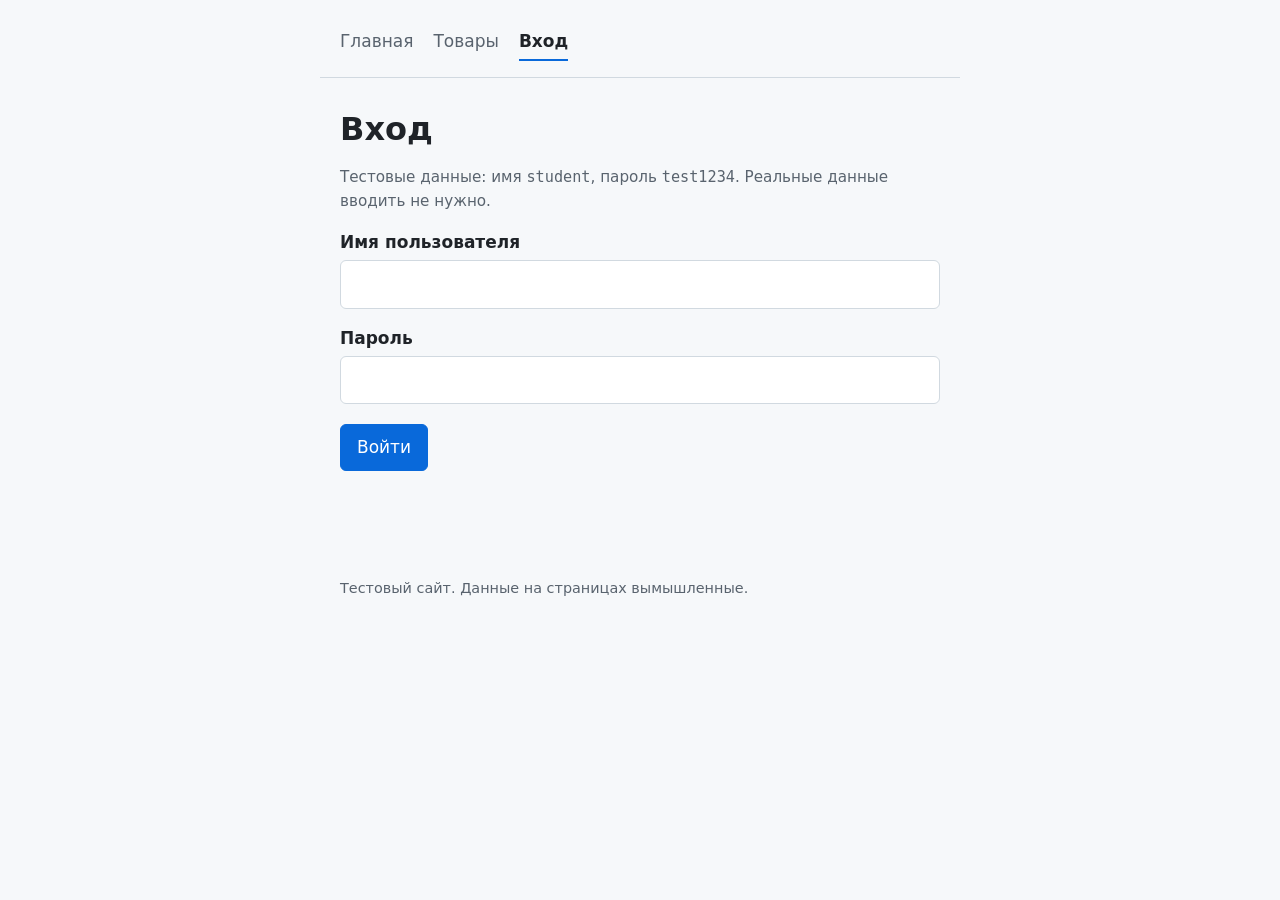
==== login.html @ 16c75989 "Первый коммит" ====
<!DOCTYPE html>
<html lang="ru">
<head>
  <meta charset="UTF-8">
  <meta name="viewport" content="width=device-width, initial-scale=1">
  <title>Вход — тестовый сайт</title>
  <link rel="stylesheet" href="style.css">
</head>
<body>
  <header>
    <nav>
      <a href="index.html">Главная</a>
      <a href="products.html">Товары</a>
      <a href="login.html" aria-current="page">Вход</a>
    </nav>
  </header>
  <main>
    <h1>Вход</h1>
    <p class="hint">Тестовые данные: имя <code>student</code>, пароль <code>test1234</code>. Реальные данные вводить не нужно.</p>
    <form id="login-form" novalidate>
      <label for="user-name">Имя пользователя</label>
      <input id="user-name" name="user-name" type="text" autocomplete="off">
      <label for="password">Пароль</label>
      <input id="password" name="password" type="password" autocomplete="off">
      <button type="submit" id="login-button">Войти</button>
    </form>
    <p id="message" role="status" data-test="result"></p>
  </main>
  <footer>Тестовый сайт. Данные на страницах вымышленные.</footer>
  <script>
    document.getElementById("login-form").addEventListener("submit", function (e) {
      e.preventDefault();
      var name = document.getElementById("user-name").value.trim();
      var pass = document.getElementById("password").value;
      var msg = document.getElementById("message");
      if (name === "" || pass === "") {
        msg.className = "error";
        msg.textContent = "Заполните имя пользователя и пароль";
      } else if (name === "student" && pass === "test1234") {
        msg.className = "ok";
        msg.textContent = "Вход выполнен";
      } else {
        msg.className = "error";
        msg.textContent = "Неверное имя пользователя или пароль";
      }
    });
  </script>
</body>
</html>
---- style.css ----
:root {
  --bg: #f6f8fa;
  --surface: #ffffff;
  --text: #1f2328;
  --muted: #59636e;
  --line: #d1d9e0;
  --accent: #0969da;
  --ok: #1a7f37;
  --err: #cf222e;
  color-scheme: light;
}
@media (prefers-color-scheme: dark) {
  :root {
    --bg: #0d1117;
    --surface: #151b23;
    --text: #e6edf3;
    --muted: #9198a1;
    --line: #3d444d;
    --accent: #4493f8;
    --ok: #3fb950;
    --err: #f85149;
    color-scheme: dark;
  }
}
* { box-sizing: border-box; }
body {
  margin: 0;
  background: var(--bg);
  color: var(--text);
  font: 17px/1.6 "Segoe UI", system-ui, -apple-system, sans-serif;
}
header, main, footer { max-width: 40rem; margin: 0 auto; padding: 0 1.25rem; }
header { padding-top: 1.5rem; padding-bottom: 1rem; border-bottom: 1px solid var(--line); }
nav { display: flex; gap: 1.25rem; flex-wrap: wrap; }
nav a { color: var(--muted); text-decoration: none; padding: .25rem 0; }
nav a:hover { color: var(--text); }
nav a[aria-current="page"] { color: var(--text); font-weight: 600; border-bottom: 2px solid var(--accent); }
main { padding-top: 2rem; padding-bottom: 3rem; }
h1 { font-size: 2rem; line-height: 1.2; margin: 0 0 1rem; }
p { margin: 0 0 1rem; }
a { color: var(--accent); }
ul.plain { list-style: none; padding: 0; margin: 1.5rem 0 0; border-top: 1px solid var(--line); }
ul.plain li { display: flex; justify-content: space-between; align-items: center; gap: 1rem;
  padding: .85rem 0; border-bottom: 1px solid var(--line); }
.price { color: var(--muted); }
label { display: block; margin: 1rem 0 .25rem; font-weight: 600; }
input {
  width: 100%; padding: .6rem .75rem; font: inherit; color: var(--text);
  background: var(--surface); border: 1px solid var(--line); border-radius: 6px;
}
button {
  font: inherit; cursor: pointer; padding: .55rem 1rem; border-radius: 6px;
  border: 1px solid var(--accent); background: var(--accent); color: #fff;
}
button.secondary { background: transparent; color: var(--accent); }
form button { margin-top: 1.25rem; }
:focus-visible { outline: 3px solid var(--accent); outline-offset: 2px; }
.hint { color: var(--muted); font-size: .95rem; }
#message { margin-top: 1rem; min-height: 1.6rem; font-weight: 600; }
#message.ok { color: var(--ok); }
#message.error { color: var(--err); }
footer { padding-bottom: 2rem; color: var(--muted); font-size: .9rem; }
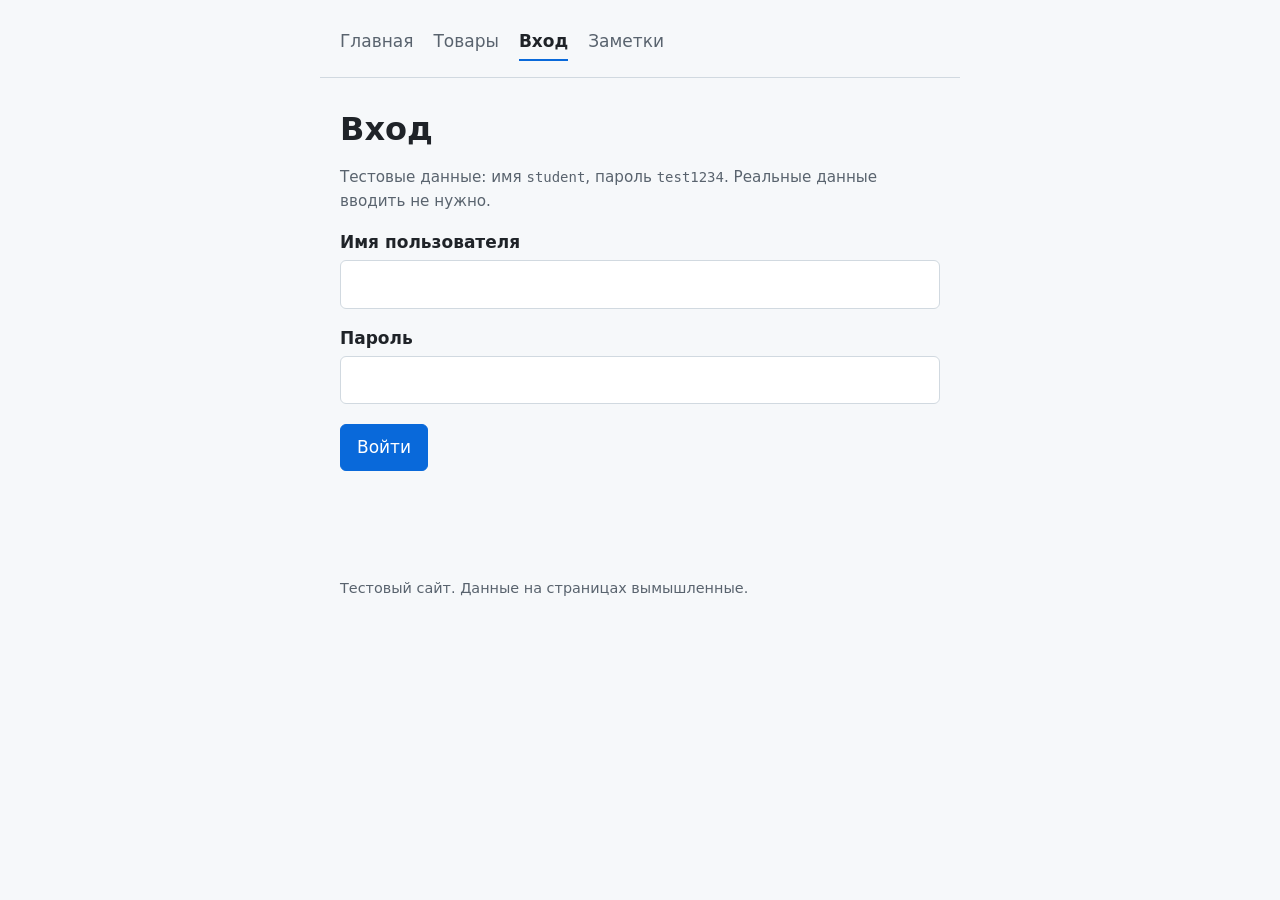
==== commit 8d36c310: "Добавление в базы данных" ====
--- a/login.html
+++ b/login.html
@@ -12,6 +12,7 @@
       <a href="index.html">Главная</a>
       <a href="products.html">Товары</a>
       <a href="login.html" aria-current="page">Вход</a>
+      <a href="notes.php">Заметки</a>
     </nav>
   </header>
   <main>
--- a/style.css
+++ b/style.css
@@ -44,7 +44,7 @@
   padding: .85rem 0; border-bottom: 1px solid var(--line); }
 .price { color: var(--muted); }
 label { display: block; margin: 1rem 0 .25rem; font-weight: 600; }
-input {
+input, textarea {
   width: 100%; padding: .6rem .75rem; font: inherit; color: var(--text);
   background: var(--surface); border: 1px solid var(--line); border-radius: 6px;
 }
@@ -60,3 +60,8 @@
 #message.ok { color: var(--ok); }
 #message.error { color: var(--err); }
 footer { padding-bottom: 2rem; color: var(--muted); font-size: .9rem; }
+textarea { resize: vertical; }
+ul.notes li { display: block; }
+ul.notes strong { display: block; }
+ul.notes .meta { display: block; color: var(--muted); font-size: .9rem; }
+code { font-family: ui-monospace, Consolas, monospace; font-size: .92em; }
